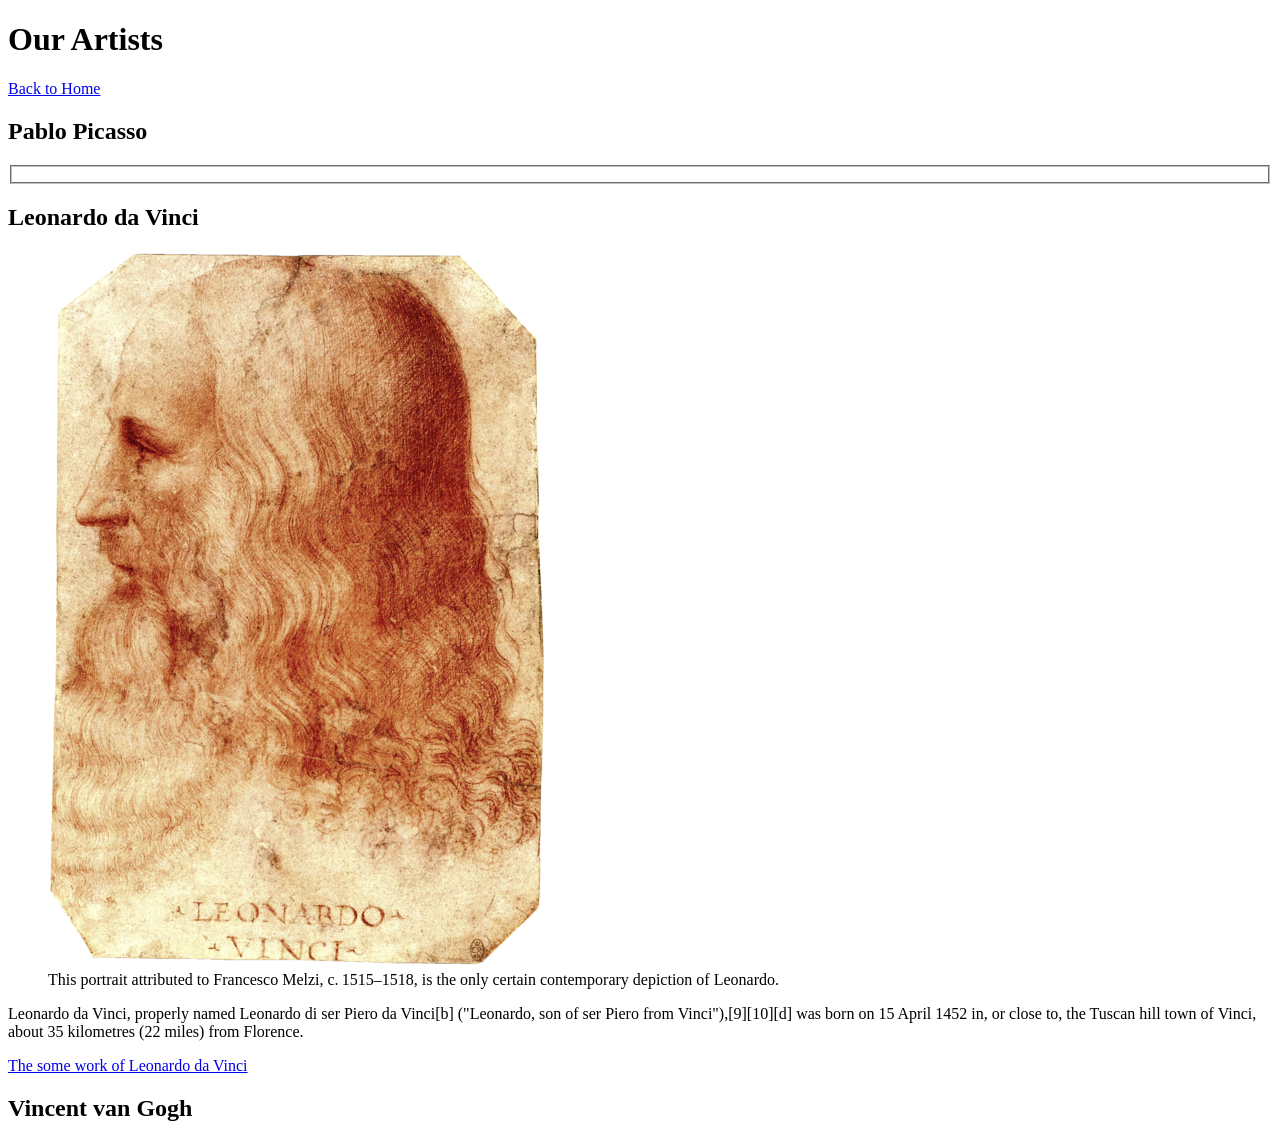
==== artists.html @ d7a120bb "Added changes" ====
<!doctype html>
<html lang="en">

<head>
  <meta charset="UTF-8" />
  <meta name="viewport" content="width=device-width, initial-scale=1.0" />
  <title>Mini Art Museum - Artists</title>
  <link rel="stylesheet" href="css/style.css" />
</head>

<body>
  <header>
    <h1>Our Artists</h1>
    <nav>
      <a href="index.html">Back to Home</a>
    </nav>
  </header>

  <main>
<section>
    <article>

      <h2> Pablo Picasso</h2>
      <fieldset>
        
      </fieldset>


    </article>
    <article>

      <h2> Leonardo da Vinci</h2>
      <figure>
        <img src="img/Leonardo da Vinci.webp" alt="Image of Leonardo da Vinci ">
        <figcaption> This portrait attributed to Francesco Melzi, c. 1515–1518, is the only certain contemporary
          depiction of Leonardo.</figcaption>
      </figure>
      <p>Leonardo da Vinci, properly named Leonardo di ser Piero da Vinci[b] ("Leonardo, son of ser Piero from
        Vinci"),[9][10][d] was born on 15 April 1452 in, or close to, the Tuscan hill town of Vinci, about 35 kilometres
        (22 miles) from Florence.</p>
        
        <a href="gallery.html#leonardo">The some work of  Leonardo da Vinci</a>


    </article>
    <article>

      <h2> Vincent van Gogh</h2>


    </article>
    </section>

  </main>

</body>

</html>
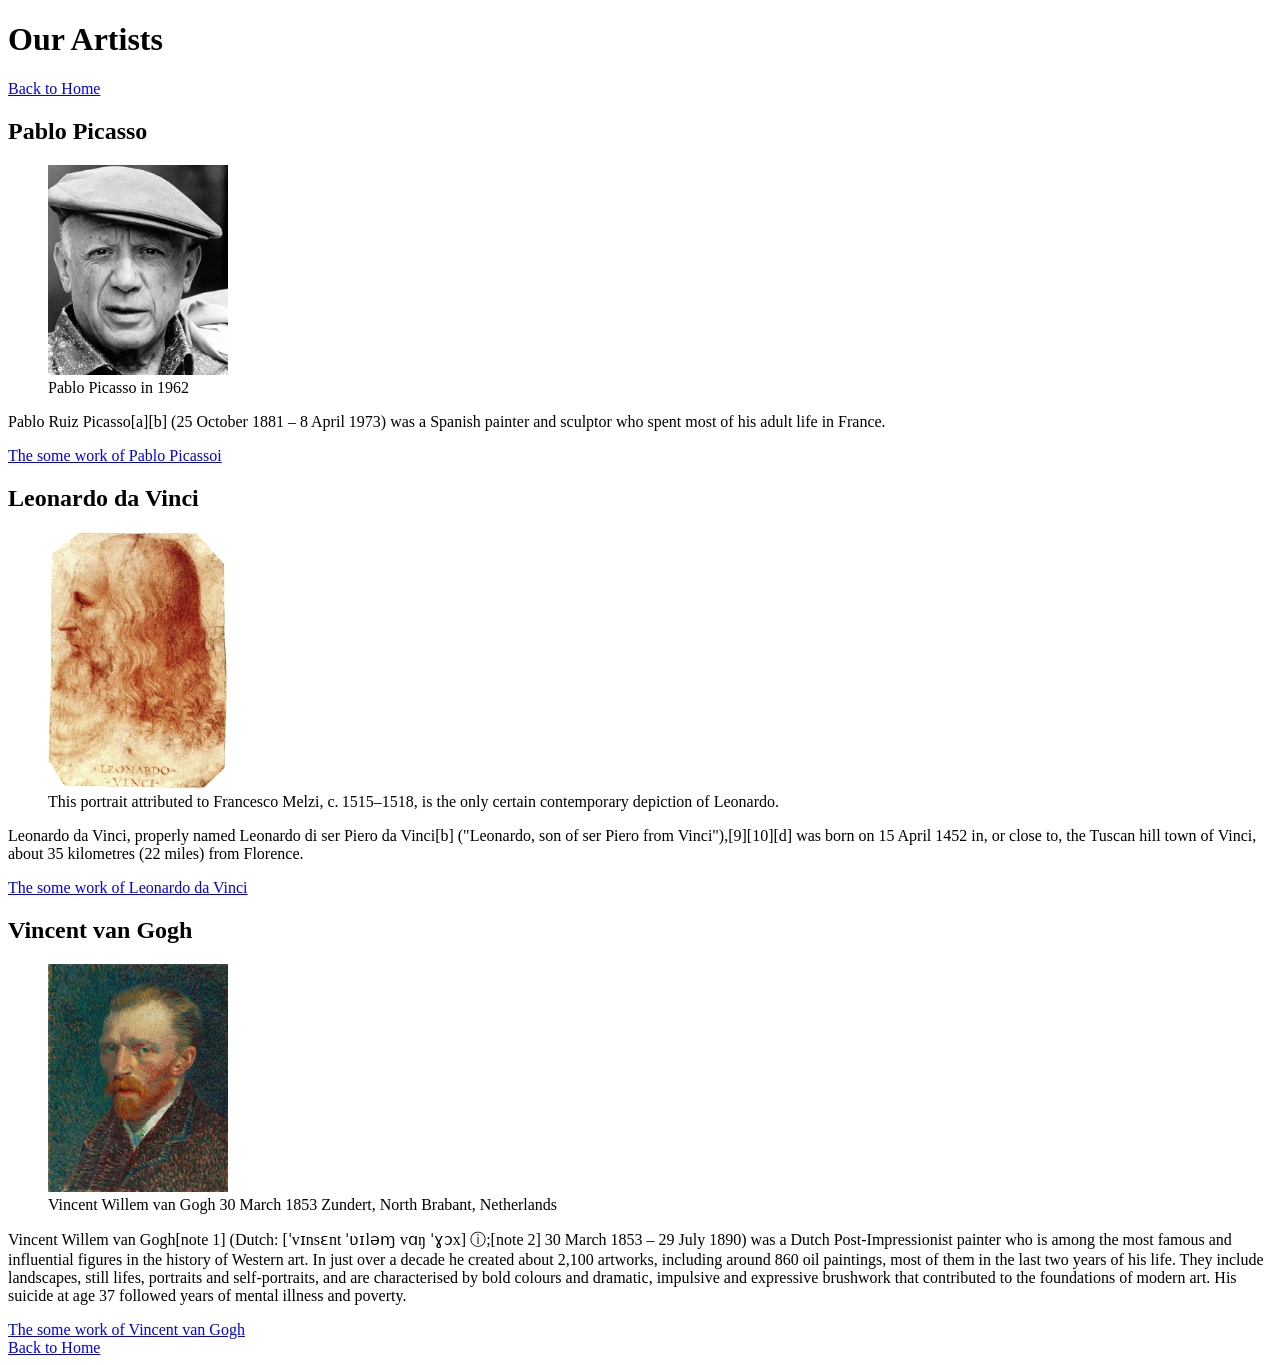
==== commit 13b6e77b: "massege" ====
--- a/artists.html
+++ b/artists.html
@@ -17,42 +17,74 @@
   </header>
 
   <main>
-<section>
-    <article>
+    <section>
+      <article class="artist-list">
 
-      <h2> Pablo Picasso</h2>
-      <fieldset>
-        
-      </fieldset>
+        <h2> Pablo Picasso</h2>
+        <figure>
+          <img src="img/Pablo_picasso_1.jpg" alt=" Image of Pablo Picasso in 1962" width="180">
+          <figcaption>
+            Pablo Picasso in 1962
+          </figcaption>
+        </figure>
+        <p>
+          Pablo Ruiz Picasso[a][b] (25 October 1881 – 8 April 1973) was a Spanish painter and sculptor who spent most of
+          his adult life in France.
+        </p>
+        <a href="gallery.html#picasso">The some work of Pablo Picassoi</a>
 
 
-    </article>
-    <article>
+      </article>
+      <article class="artist-list">
 
-      <h2> Leonardo da Vinci</h2>
-      <figure>
-        <img src="img/Leonardo da Vinci.webp" alt="Image of Leonardo da Vinci ">
-        <figcaption> This portrait attributed to Francesco Melzi, c. 1515–1518, is the only certain contemporary
-          depiction of Leonardo.</figcaption>
-      </figure>
-      <p>Leonardo da Vinci, properly named Leonardo di ser Piero da Vinci[b] ("Leonardo, son of ser Piero from
-        Vinci"),[9][10][d] was born on 15 April 1452 in, or close to, the Tuscan hill town of Vinci, about 35 kilometres
-        (22 miles) from Florence.</p>
-        
-        <a href="gallery.html#leonardo">The some work of  Leonardo da Vinci</a>
+        <h2> Leonardo da Vinci</h2>
+        <figure>
+          <img src="img/Leonardo da Vinci.webp" alt="Image of Leonardo da Vinci " width="180">
+          <figcaption> This portrait attributed to Francesco Melzi, c. 1515–1518, is the only certain contemporary
+            depiction of Leonardo.</figcaption>
+        </figure>
+        <p>Leonardo da Vinci, properly named Leonardo di ser Piero da Vinci[b] ("Leonardo, son of ser Piero from
+          Vinci"),[9][10][d] was born on 15 April 1452 in, or close to, the Tuscan hill town of Vinci, about 35
+          kilometres
+          (22 miles) from Florence.</p>
+
+        <a href="gallery.html#leonardo">The some work of Leonardo da Vinci</a>
 
 
-    </article>
-    <article>
+      </article>
+      <article class="artist-list">
 
-      <h2> Vincent van Gogh</h2>
+        <h2> Vincent van Gogh</h2>
+        <figure>
 
+          <img src="/img/van_gogh.jpg" alt="Image of Vincent van Gogh" width="180">
+          <figcaption>
+            Vincent Willem van Gogh
+            30 March 1853
+            Zundert, North Brabant, Netherlands
+          </figcaption>
+        </figure>
 
-    </article>
+        <p>
+          Vincent Willem van Gogh[note 1] (Dutch: [ˈvɪnsɛnt ˈʋɪləɱ vɑŋ ˈɣɔx] ⓘ;[note 2] 30 March 1853 – 29 July 1890)
+          was a Dutch Post-Impressionist painter who is among the most famous and influential figures in the history of
+          Western art. In just over a decade he created about 2,100 artworks, including around 860 oil paintings, most
+          of them in the last two years of his life. They include landscapes, still lifes, portraits and self-portraits,
+          and are characterised by bold colours and dramatic, impulsive and expressive brushwork that contributed to the
+          foundations of modern art. His suicide at age 37 followed years of mental illness and poverty.
+        </p>
+
+        <a href="gallery.html#vangogh">The some work of Vincent van Gogh</a>
+      </article>
     </section>
 
   </main>
 
+  <footer>
+    <a href="index.html">Back to Home</a>
+
+  </footer>
+
 </body>
 
 </html>
